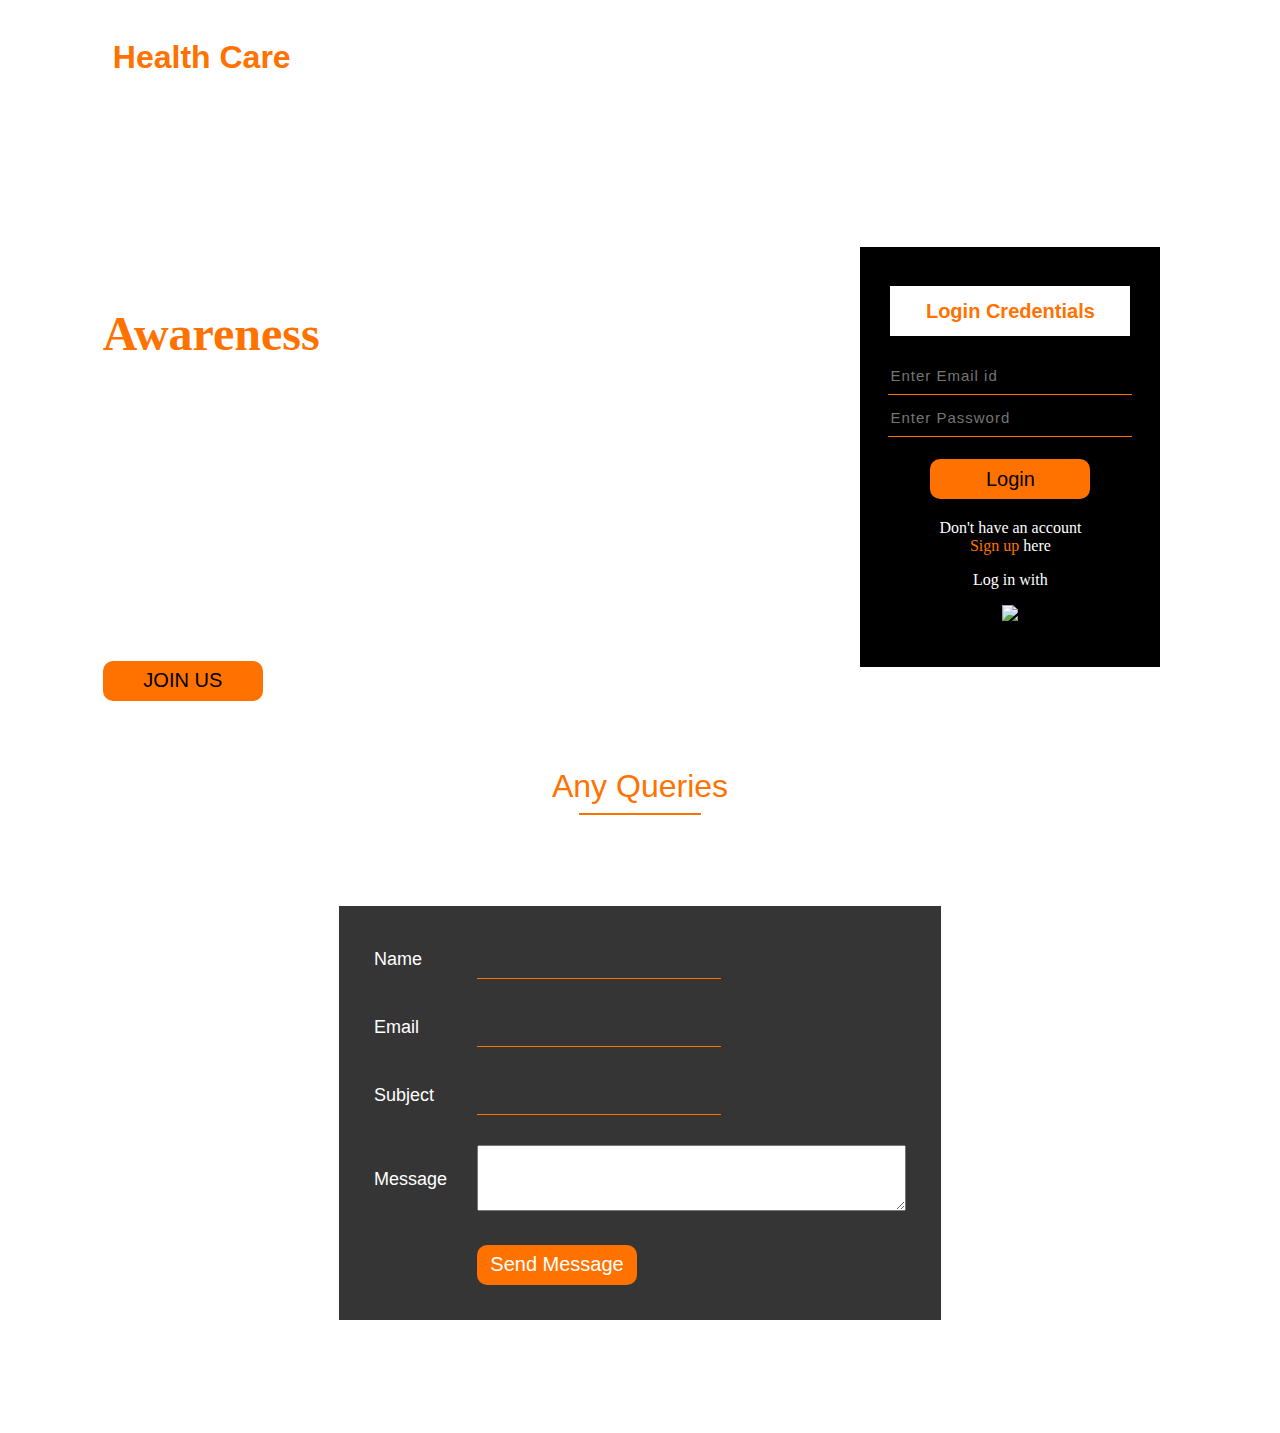
==== index.html @ 548466a1 "Add files via upload" ====
<!DOCTYPE html>

<html>

<head>
	<title>Covid-19</title>
</head>

<style>
body {
  background-image: url("data//3.png");
  background-repeat: no-repeat;
  background-size: cover;
}

a{
	text-decoration: none;
}

button
{
	width: 160px;
    height: 40px;
    background: #ff7200;
    border: none;
    
    font-size: 20px;
    border-radius: 10px;
}

input
{
	width: 240px;
    height: 35px;
    background: transparent;
    border-bottom: 1px solid #ff7200;
    border-top: none;
    border-right: none;
    border-left: none;
    color: #fff;
    font-size: 15px;
    letter-spacing: 1px;
    font-family: sans-serif;
}
</style>

<body >
	<table border="0" cellpadding="0" cellspacing="0" width ="100%" align = "center">
		<tr>
			<table border="0" cellpadding="10" cellspacing="0" width ="85%" align = "center"> 
				<td> <h1><font color="#ff7200" face="Arial">Health Care</font> </h1></td>

				<td width="30%">&nbsp;</td>
           	   <td><a href=" data//ab.html">
           	   	  <font face="arial" color="#ffffff" size="4">
           	       <b>Home</b>
           	     </font></a>
           	   </td>

           	   <td><a href="#about">
           	   	  	 <font face="arial" color="#ffffff" size="4">
           	        <b> About</b>
           	        </font></a>
           	    </td>

           	   <td><a href="#services">
           	   	<font face="arial" color="#ffffff" size="4">
           	      <b> Services </b>
           	    </font></a>
           	   </td>

           	   <td><a href="#">
           	   	 <font face="arial" color="#ffffff" size="4">
           	      <b>Patient Care</b>
           	  </font></a>
           	  </td>

           	   <td><a href="#contact">
           	   	<font face="arial" color="#ffffff" size="4">
           	   <b>Contact us</b>
           	    </font></a>
           	</td>
           </table>
       </tr>
   </table>

<table>
	<tr>
  			<tr>
           	  <td height="25" colspan="1">
           	  </td>
           </tr>
  		</tr>
</table>

<marquee behavior="alternate" direction="left" scrollamount="3"> <font face="arial" color="#ffffff" size="6">#LET'S FIGHT CORONA</font> </marquee>

<table>
	<tr>
  			<tr>
           	  <td height="40" colspan="2">
           	  </td>
           </tr>
  		</tr>
</table>

<table border="0" cellpadding="0" cellspacing="0" width ="85%" align = "center">
	<tr>
		<td valign="top">
			<h1><font size="44" color="#ffffff">Covid Patients & <br></font>
				<font size = "64" color="ff7200"><span>Awareness</span> </font><br>
			 	<font size="44" color="#ffffff">Program</font><br/><br/>
			</h1>
			 <font size = "4" color="#fff"  face="Arial"> 
            <p class="par">&nbsp;&nbsp;While it is crucial to mention hygiene standards like washing your hands frequently, <br/>&nbsp;<br>&nbsp;&nbsp;especially if you have travelled by public transport. Using an alcohol sanitizer,<br/>&nbsp;<br>  &nbsp;&nbsp;in case you are travelling to disinfect your hands,<br/>&nbsp;<br>&nbsp;&nbsp;wearing a mask (cover your nose and mouth) and avoiding touching your hand or mouth.</p></font><br>

            <button  ><a href='data//vpage.html'><font color="#000000">JOIN US</font></a></button>
     </td>

     <td> 
     	<table border="0" cellpadding="0" cellspacing="0" width =300px height = 420px  bgcolor="#000000">
     		<tr>
     			<td>
     				
     				<center>
     				<table border="0" cellpadding="0" cellspacing="0" width = 240px height =  35px bgcolor="#ffffff">
     					<tr>
     						<td>
     							<font color="#ff7200" size="1" face="Arial"><center> <h1>Login Credentials</h1></font> </center>
     						</td>
     					</tr>
     				</table>
     				<br/>
     				<table>
     					<tr>
     						<td> 
     							<input type="email" name="email" placeholder="Enter Email id">
     						</td>
     					</tr>

     					<tr>
     						<td>
     							<input type="password" name="" placeholder="Enter Password ">
     						</td>
     					</tr>


     					<tr>
     						<td align="center">
     							<br>
     							<button>Login</button>
     						</td>
     					</tr>

     					<tr>
     						<td align="center">
     							<p><font color="#ffffff">Don't have an account</font><br>
     							<a href="#"><font color="#ff7200"> Sign up </font><font color="#ffffff"></a> here</a></p></font>
                    			<p><font color="#ffffff">Log in with</font></p>

                    	<img src = "data//icons.png"  width = 255px>
                  </td>
              </tr>
     				</table>
     			</center>
       			</td>
     		</tr>
	</tr>  

</table>

</a>
</p>
</td></tr>
</table>
</font>
</td>
</tr>
</table>
</center>
</td>

</tr>
</table>
</td>
</tr>
</table>


<table border="0" id="contact" width="100%" cellpadding="0" cellspacing="0" >
  <tr>
     <td>
      <table border="0" width="85%" cellpadding="15" cellspacing="0" align="center">
      
          <tr>
              <td height="160" align="center" valign="middle">
                 <font face="arial" size="6" color=" #ff7200">
                   Any Queries 
                </font>
                <hr width="120" color="#ff7200">
              </td>
          </tr>
        
        <tr>
          <td align="center" valign="top">
            <table border="0" width="55%" cellpadding="20" cellspacing="0" align="center" bgcolor="#353535">
              <tr>
                <td>
             <table border="0" width="100%" cellpadding="15" cellspacing="0" align="center" bgcolor="#353535">
             <tr>
              <td width="30%">
                <font face="arial" size="4" color="#ffffff">
                   Name
                  </font>
                  
                </td>
                <td width="70%">
                  <input type="text" size="50">
                </td>
             </tr>
             <tr>
              <td width="30%">
                <font face="arial" size="4" color="#ffffff">
                   Email
                  </font>
                  
                </td>
                <td width="70%">
                  <input type="text" size="50">
                </td>
             </tr>
             <tr>
              <td width="30%">
                <font face="arial" size="4" color="#ffffff">
                   Subject
                  </font>
                  
                </td>
                <td width="70%">
                  <input type="text" size="50">
                </td>
             </tr>

             <tr>
              <td width="30%">
                <font face="arial" size="4" color="#ffffff">
                   Message
                  </font>
                  
                </td>
                <td width="70%">
                  <textarea cols="51" rows="4"></textarea>
                </td>
             </tr>
             <tr>
              <td width="30%">
                &nbsp;
                </td>
                <td width="70%">
                  
                    <button ><a href="#"><font color="#ffffff">Send Message</font></a></button>
                  
                </td>

             </tr>

             </table>
          </td>
        </tr>
    </table>
          </td>
        </tr>
        
           <tr>
              <td height="60">
                 
              </td>
           </tr>
          
       </table>
      </td>
    </tr>
</table>


</body>
</html>
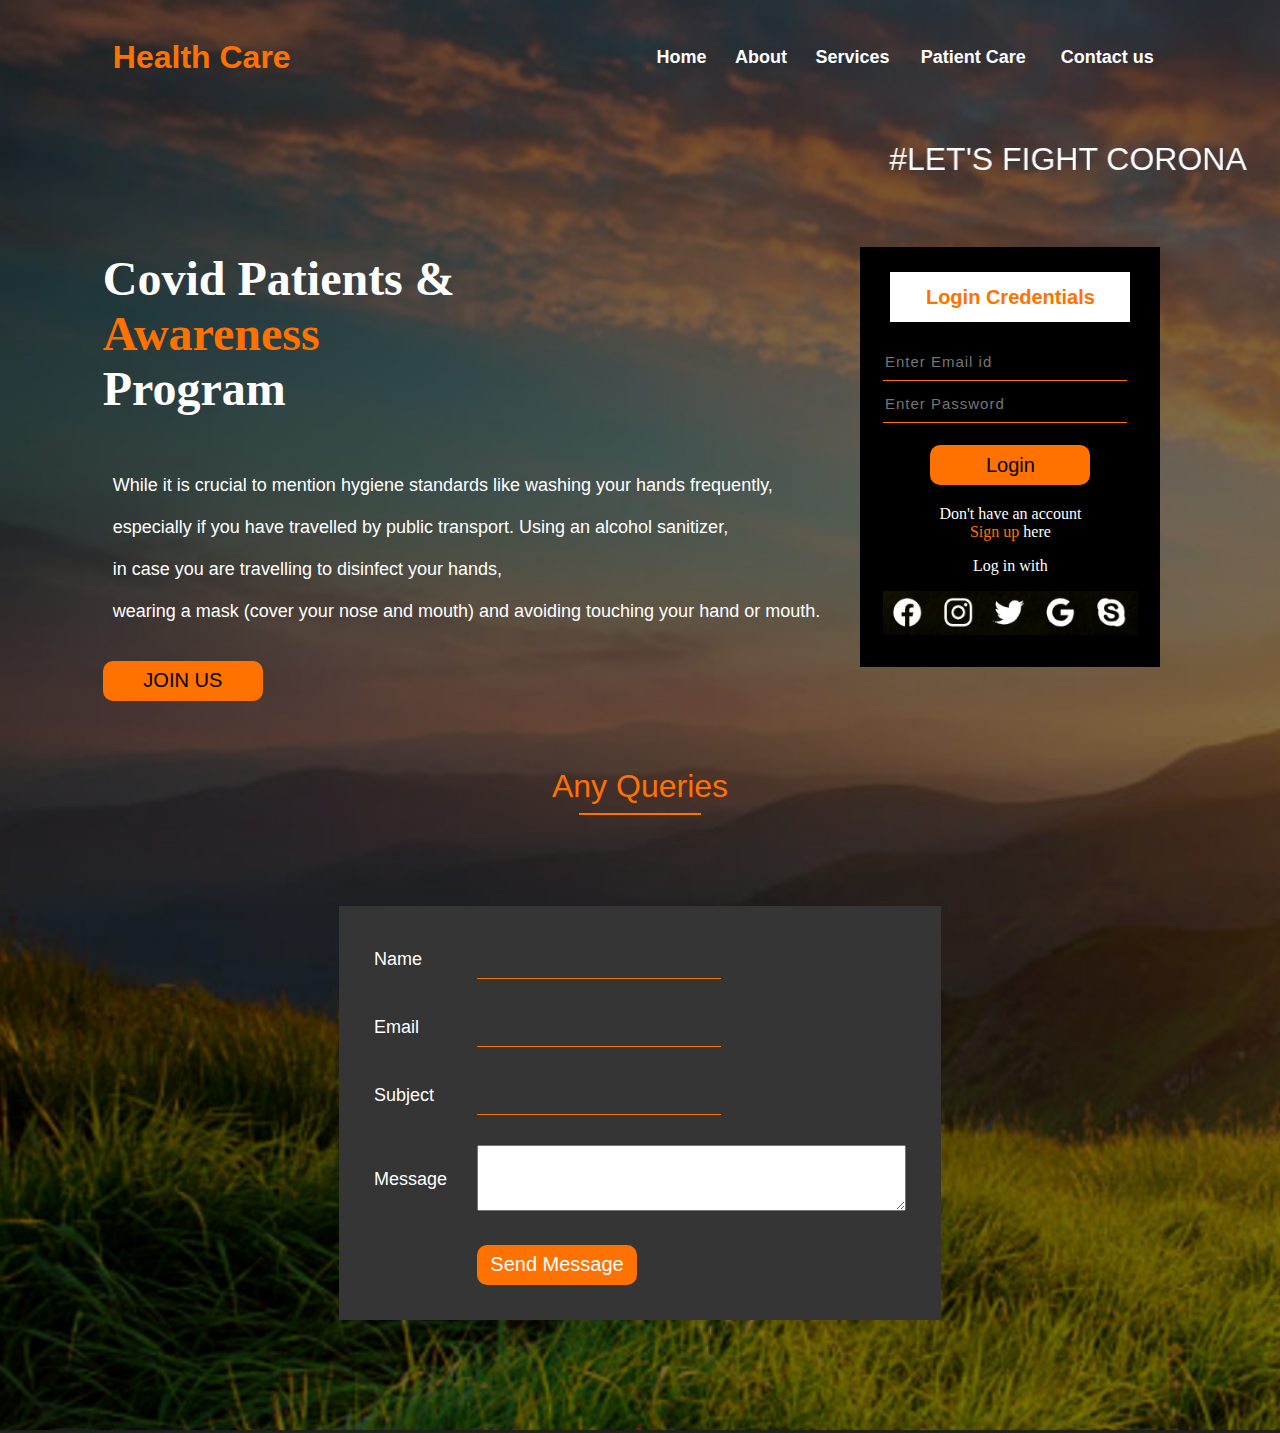
==== commit 536bc5b7: "Update index.html" ====
--- a/index.html
+++ b/index.html
@@ -8,7 +8,7 @@
 
 <style>
 body {
-  background-image: url("data//3.png");
+  background-image: url("3.png");
   background-repeat: no-repeat;
   background-size: cover;
 }
@@ -51,7 +51,7 @@
 				<td> <h1><font color="#ff7200" face="Arial">Health Care</font> </h1></td>
 
 				<td width="30%">&nbsp;</td>
-           	   <td><a href=" data//ab.html">
+           	   <td><a href=" ab.html">
            	   	  <font face="arial" color="#ffffff" size="4">
            	       <b>Home</b>
            	     </font></a>
@@ -158,7 +158,7 @@
      							<a href="#"><font color="#ff7200"> Sign up </font><font color="#ffffff"></a> here</a></p></font>
                     			<p><font color="#ffffff">Log in with</font></p>
 
-                    	<img src = "data//icons.png"  width = 255px>
+                    	<img src = "icons.png"  width = 255px>
                   </td>
               </tr>
      				</table>
@@ -284,4 +284,4 @@
 
 
 </body>
-</html> +</html> 
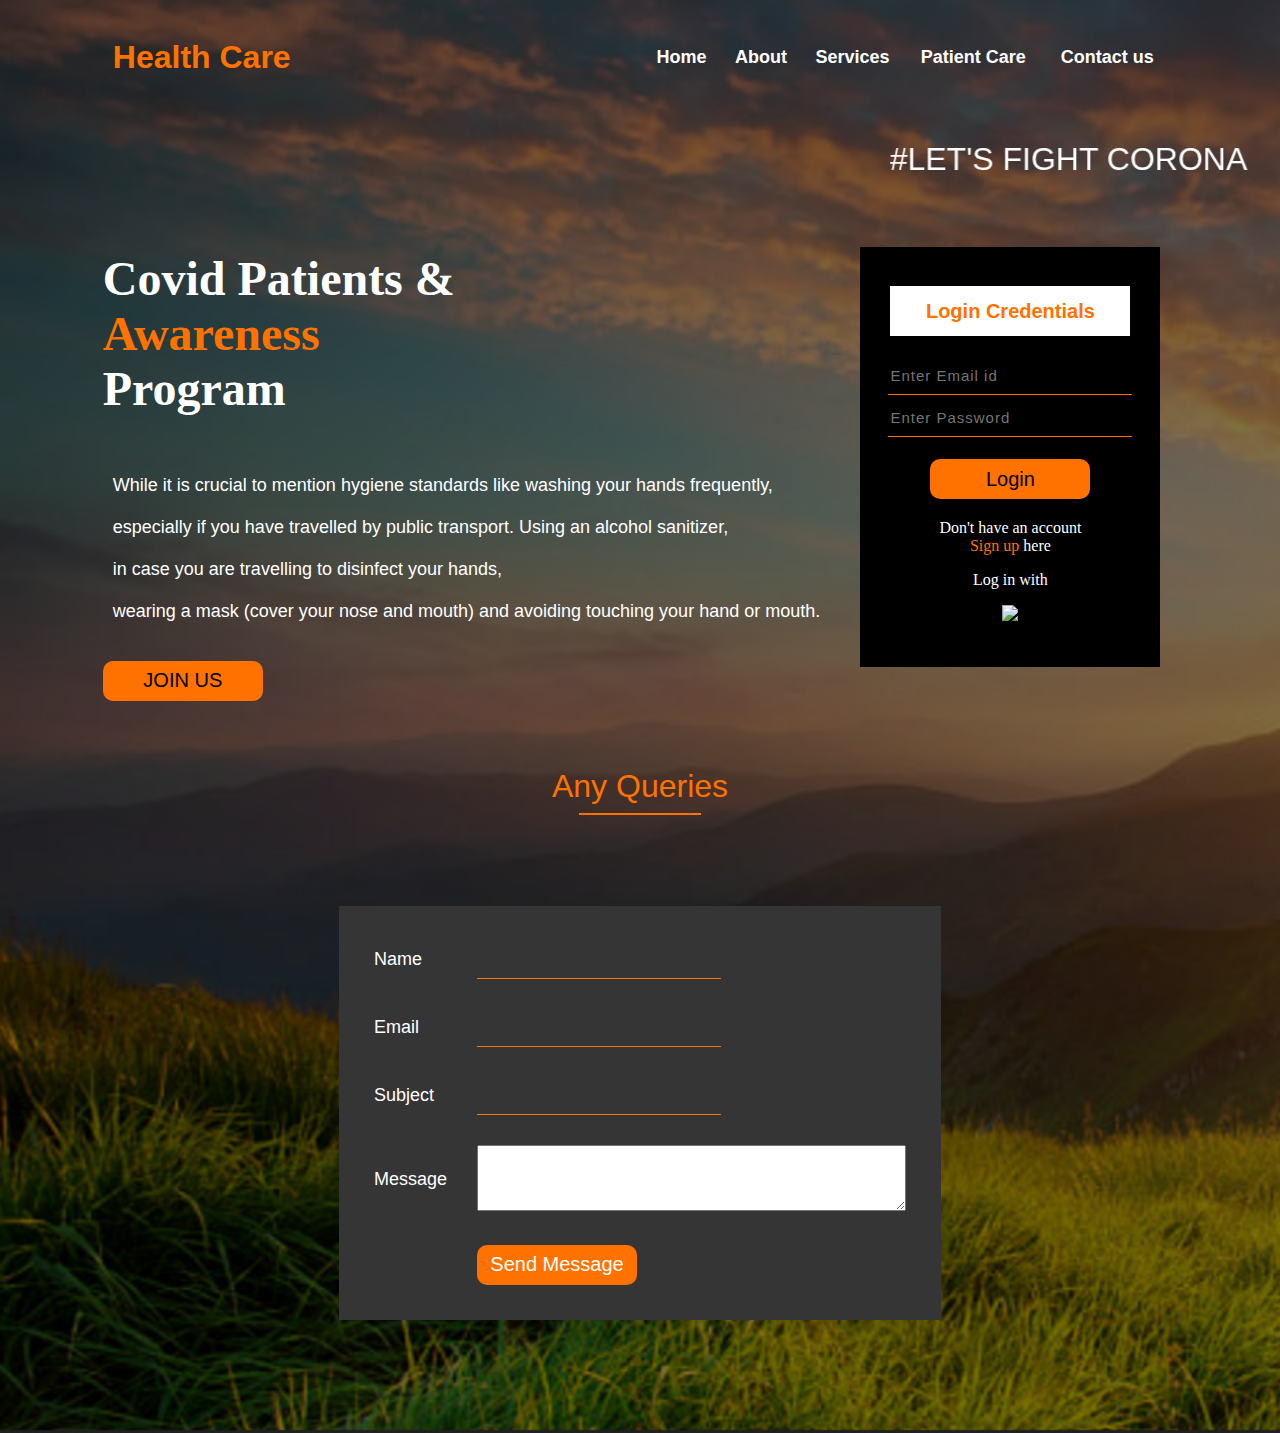
==== commit 3d64e403: "Update index.html" ====
--- a/index.html
+++ b/index.html
@@ -114,7 +114,7 @@
 			 <font size = "4" color="#fff"  face="Arial"> 
             <p class="par">&nbsp;&nbsp;While it is crucial to mention hygiene standards like washing your hands frequently, <br/>&nbsp;<br>&nbsp;&nbsp;especially if you have travelled by public transport. Using an alcohol sanitizer,<br/>&nbsp;<br>  &nbsp;&nbsp;in case you are travelling to disinfect your hands,<br/>&nbsp;<br>&nbsp;&nbsp;wearing a mask (cover your nose and mouth) and avoiding touching your hand or mouth.</p></font><br>
 
-            <button  ><a href='data//vpage.html'><font color="#000000">JOIN US</font></a></button>
+            <button  ><a href='https://github.com/Viswanath-621/Covid-Awareness-Site/blob/main/vpage.html'><font color="#000000">JOIN US</font></a></button>
      </td>
 
      <td> 
@@ -158,7 +158,7 @@
      							<a href="#"><font color="#ff7200"> Sign up </font><font color="#ffffff"></a> here</a></p></font>
                     			<p><font color="#ffffff">Log in with</font></p>
 
-                    	<img src = "icons.png"  width = 255px>
+                    	<img src = "https://github.com/Viswanath-621/Covid-Awareness-Site/blob/main/icons.png"  width = 255px>
                   </td>
               </tr>
      				</table>
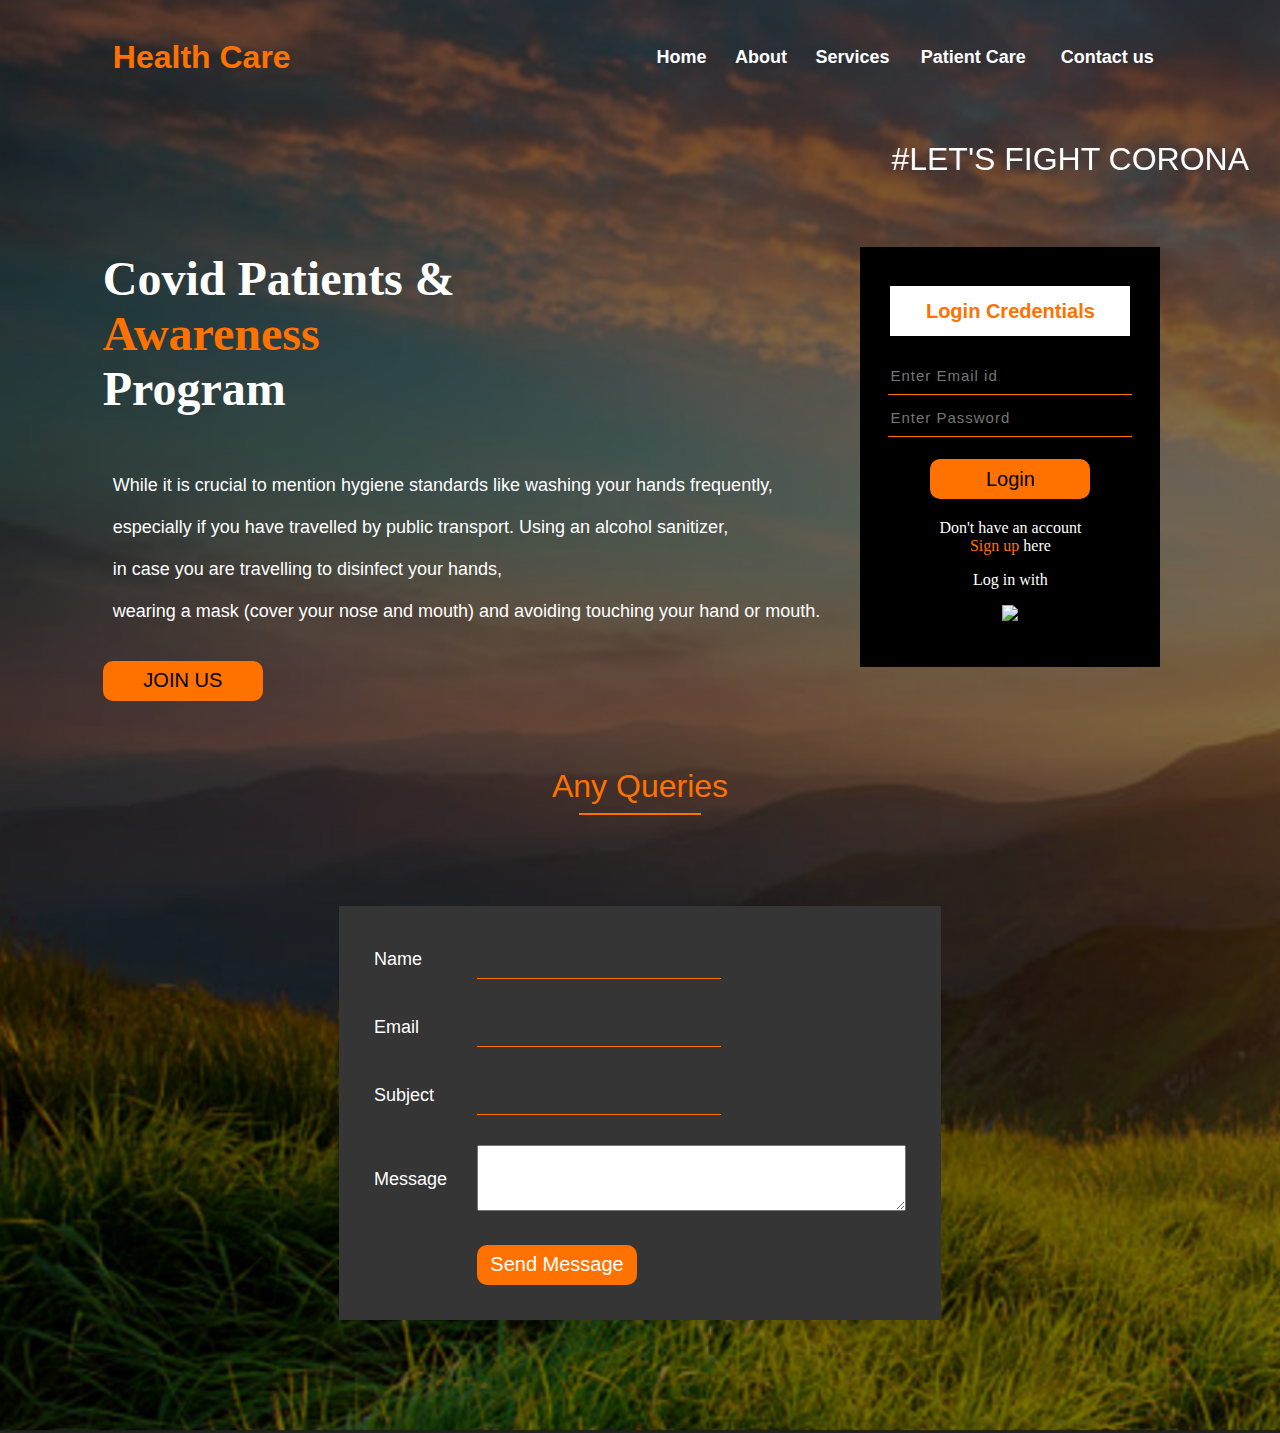
==== commit 7982f76b: "Update index.html" ====
--- a/index.html
+++ b/index.html
@@ -114,7 +114,7 @@
 			 <font size = "4" color="#fff"  face="Arial"> 
             <p class="par">&nbsp;&nbsp;While it is crucial to mention hygiene standards like washing your hands frequently, <br/>&nbsp;<br>&nbsp;&nbsp;especially if you have travelled by public transport. Using an alcohol sanitizer,<br/>&nbsp;<br>  &nbsp;&nbsp;in case you are travelling to disinfect your hands,<br/>&nbsp;<br>&nbsp;&nbsp;wearing a mask (cover your nose and mouth) and avoiding touching your hand or mouth.</p></font><br>
 
-            <button  ><a href='https://github.com/Viswanath-621/Covid-Awareness-Site/blob/main/vpage.html'><font color="#000000">JOIN US</font></a></button>
+            <button  ><a href='vpage.html'><font color="#000000">JOIN US</font></a></button>
      </td>
 
      <td> 
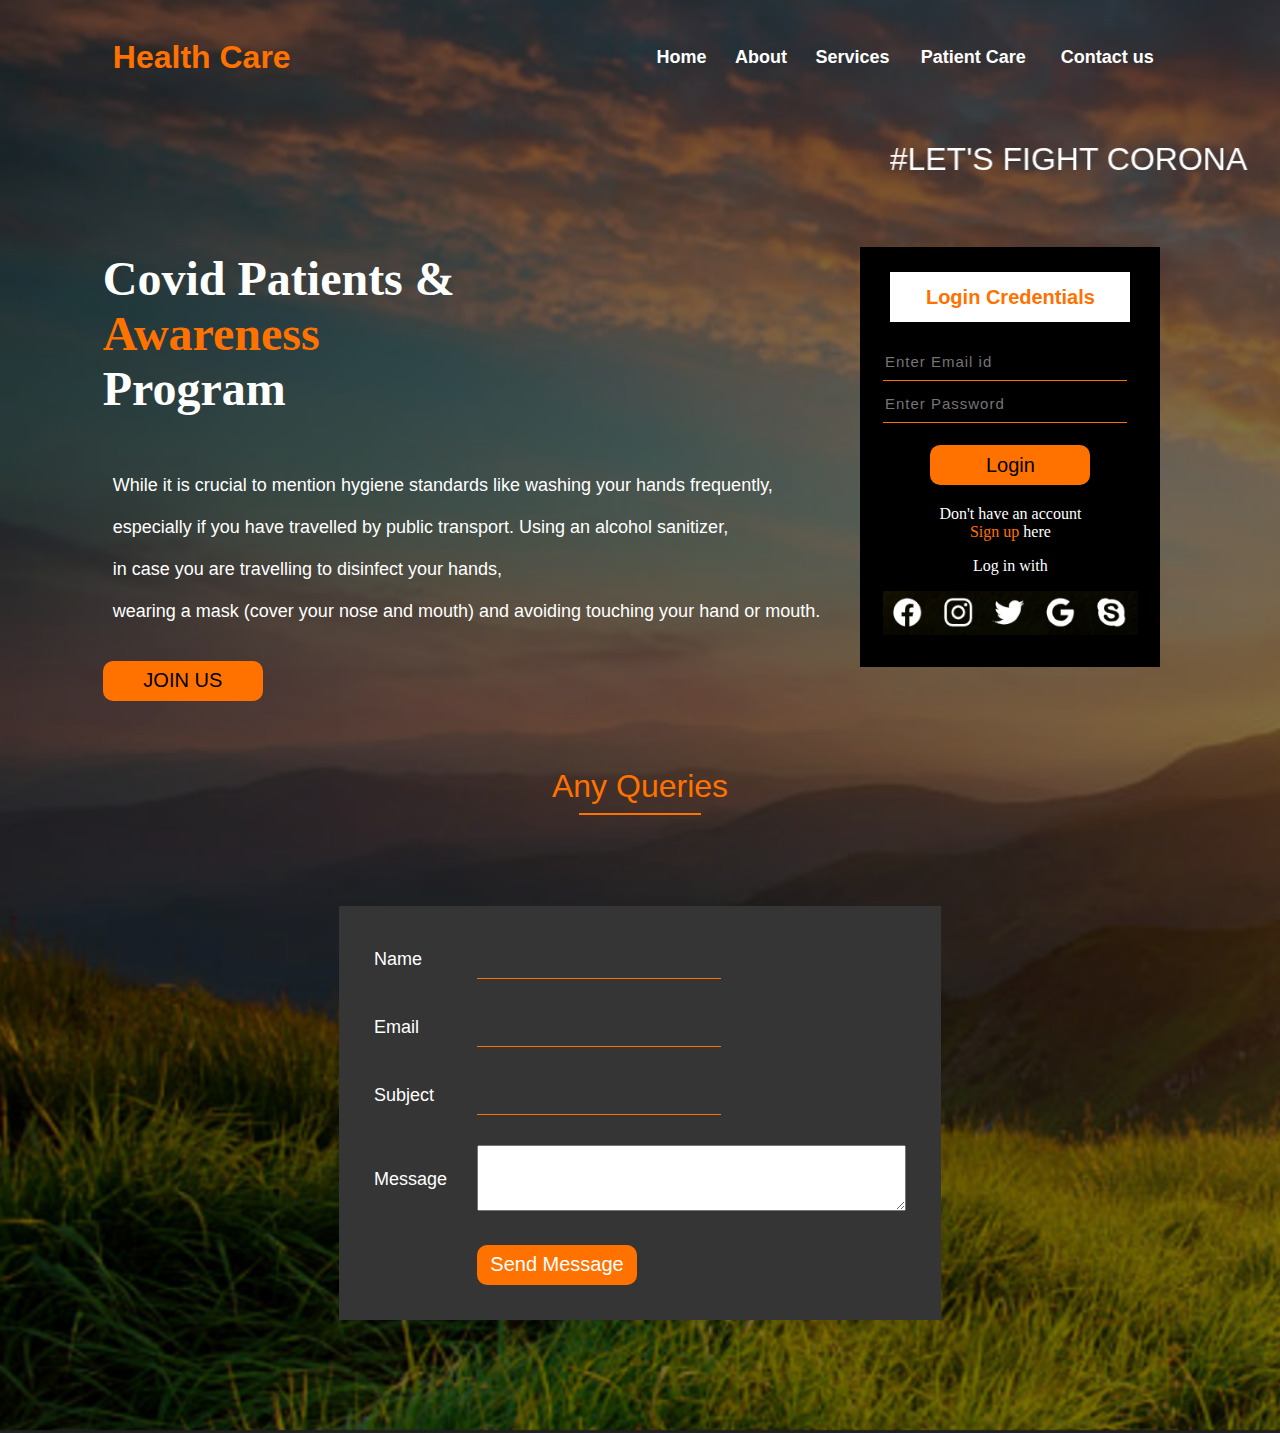
==== commit 53c91faf: "Update index.html" ====
--- a/index.html
+++ b/index.html
@@ -158,7 +158,7 @@
      							<a href="#"><font color="#ff7200"> Sign up </font><font color="#ffffff"></a> here</a></p></font>
                     			<p><font color="#ffffff">Log in with</font></p>
 
-                    	<img src = "https://github.com/Viswanath-621/Covid-Awareness-Site/blob/main/icons.png"  width = 255px>
+                    	<img src = "icons.png"  width = 255px>
                   </td>
               </tr>
      				</table>
